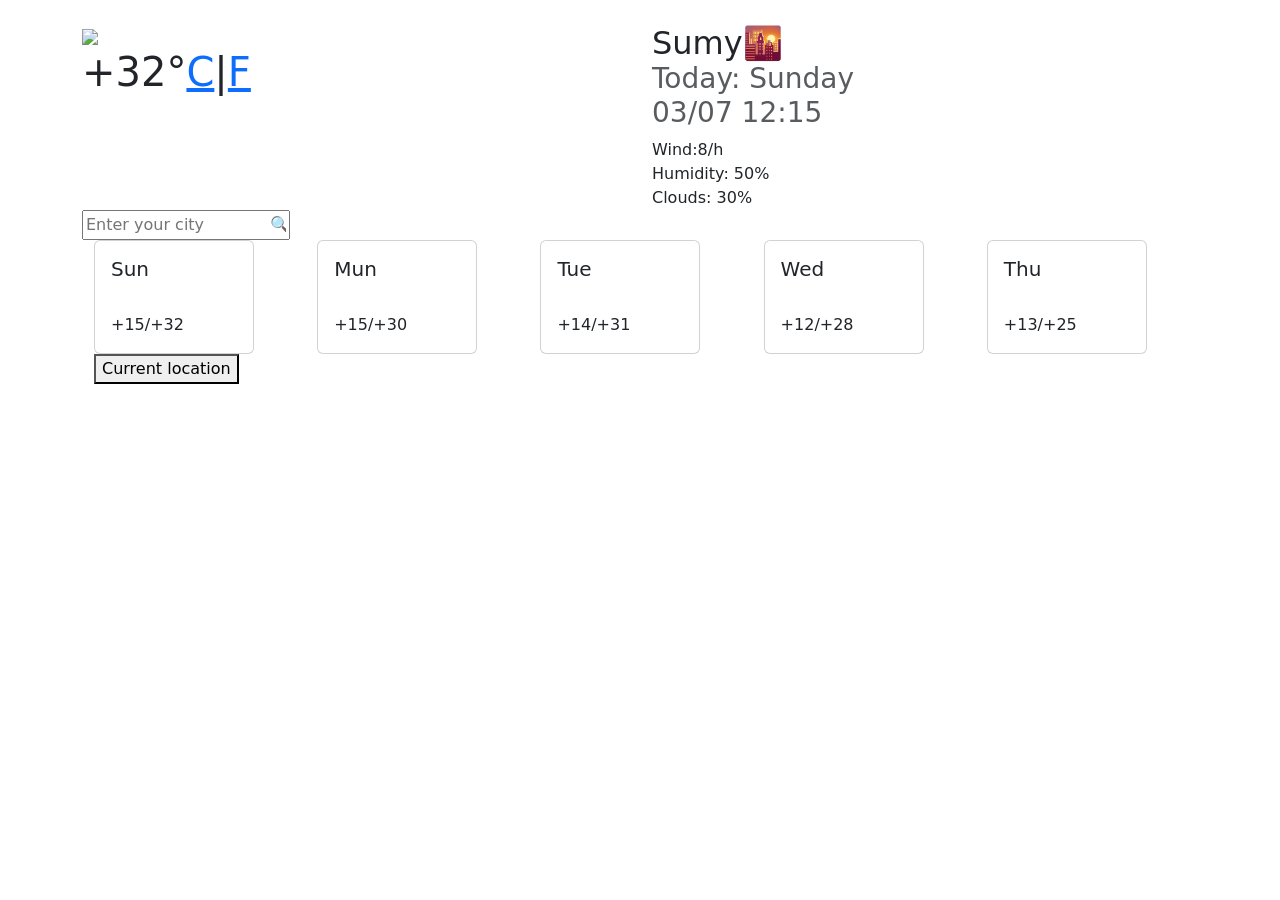
==== index.html @ a7961f75 "let now = new Date();.js" ====
<!DOCTYPE html>
<html>
  <head>
    
    <title>Parcel Sandbox</title>
    <meta charset="UTF-8" />
    <script src="https://cdn.jsdelivr.net/npm/axios/dist/axios.min.js"></script>
    <link href="https://cdn.jsdelivr.net/npm/bootstrap@5.2.0-beta1/dist/css/bootstrap.min.css" rel="stylesheet" integrity="sha384-0evHe/X+R7YkIZDRvuzKMRqM+OrBnVFBL6DOitfPri4tjfHxaWutUpFmBp4vmVor" crossorigin="anonymous">
    <link href="src/styles.css" />

   </head>
 <body>
    <img  class="label" src="https://s3.amazonaws.com/shecodesio-production/uploads/files/000/040/077/original/weather.png?1657539209" alt="" width="300"/>
   
    <div class="container">
    <div class="row">
        <div class="col-6">
          <div class="card1" style="width: 18rem;">
           <img src="https://s3.amazonaws.com/shecodesio-production/uploads/files/000/040/076/original/%D0%A0%D0%B8%D1%81%D1%83%D0%BD%D0%BE%D0%BA3.png?1657538457"" class="card-img-top"  />
           <div class="card-body">
          <h1 class="card-title"> <span id="temperature">+32</span>°<a href="#" id="celsius">C</a>|<a href="#" id="farenheit">F</a></h1>
      </div></div></div>
      <div class="col-6">
         <div class="card2" style="width: 18rem;">
          <div class="card-body">
           <h2 class="card-title" id="ciTy">Sumy🌇</h2>
          <h3 class="card-subtitle mb-2 text-muted"> Today: Sunday 03/07  12:15 </h3>
       <p class="card-text">Wind:<span id="wind">8</span>/h<br/> Humidity:<span id="humidity"> 50</span>%<br/>Clouds: 30%</p>
    </div></div> </div>
       
           <form id="search-form">
               <input type="text"  id="city-input" placeholder="Enter your city             🔍" />
           </form>
    <script src="src/index.js"></script>
    </div>
    
     <div class="container">
       <div class="row">
          <div class="col">
            <div class="card" style="width: 10rem;">
            <div class="card-body">
            <h5 class="card-title">Sun</h5>      
            <img src="https://encrypted-tbn0.gstatic.com/images?q=tbn:ANd9GcS1m2Ugk4JGFE0ords_GDxu_km0hO8oL8OBsXi8EK9zGi_Ejxpf7gdZJTWZqIi47AEvrcs&usqp=CAU" class="card-img-top" alt="" widht="10"/>
            <p class="card-text">+15/+32</p>
           </div>
        </div>
      </div>

    <div class="col">
        <div class="card" style="width: 10rem;">
          <div class="card-body">
          <h5 class="card-title">Mun</h5>      
          <img src="https://encrypted-tbn0.gstatic.com/images?q=tbn:ANd9GcS1m2Ugk4JGFE0ords_GDxu_km0hO8oL8OBsXi8EK9zGi_Ejxpf7gdZJTWZqIi47AEvrcs&usqp=CAU" class="card-img-top" alt="" width="10"/>
          <p class="card-text">+15/+30</p>
         </div>
      </div>
    </div>

   <div class="col">
      <div class="card" style="width: 10rem;">
        <div class="card-body">
        <h5 class="card-title">Tue</h5>      
        <img src="https://encrypted-tbn0.gstatic.com/images?q=tbn:ANd9GcS1m2Ugk4JGFE0ords_GDxu_km0hO8oL8OBsXi8EK9zGi_Ejxpf7gdZJTWZqIi47AEvrcs&usqp=CAU" class="card-img-top" alt="" width="10"/>
        <p class="card-text">+14/+31</p>
       </div>
    </div>
  </div>

  <div class="col">
    <div class="card" style="width: 10rem;">
      <div class="card-body">
      <h5 class="card-title">Wed</h5>      
      <img src="https://encrypted-tbn0.gstatic.com/images?q=tbn:ANd9GcS1m2Ugk4JGFE0ords_GDxu_km0hO8oL8OBsXi8EK9zGi_Ejxpf7gdZJTWZqIi47AEvrcs&usqp=CAU" class="card-img-top" alt="" />
      <p class="card-text">+12/+28</p>
     </div>
  </div>
</div>

<div class="col">
  <div class="card" style="width: 10rem;">
    <div class="card-body">
    <h5 class="card-title">Thu</h5>      
    <img src="https://us.123rf.com/450wm/luplupme/luplupme1607/luplupme160700081/59439304-vector-illustration-cool-seul-nuage-ic%C3%B4ne-m%C3%A9t%C3%A9o-pluie-pluie-nuage-avec-des-gouttes-de-pluie-dans-le-.jpg?ver=6" alt="" width="120"/>
    <p class="card-text">+13/+25</p>
   </div>
 </div>
</div>

 </div>
    <script src="src/index.js"></script>
  <button id="current-location-button">
    Current location
  </button>
  </body>
</html>
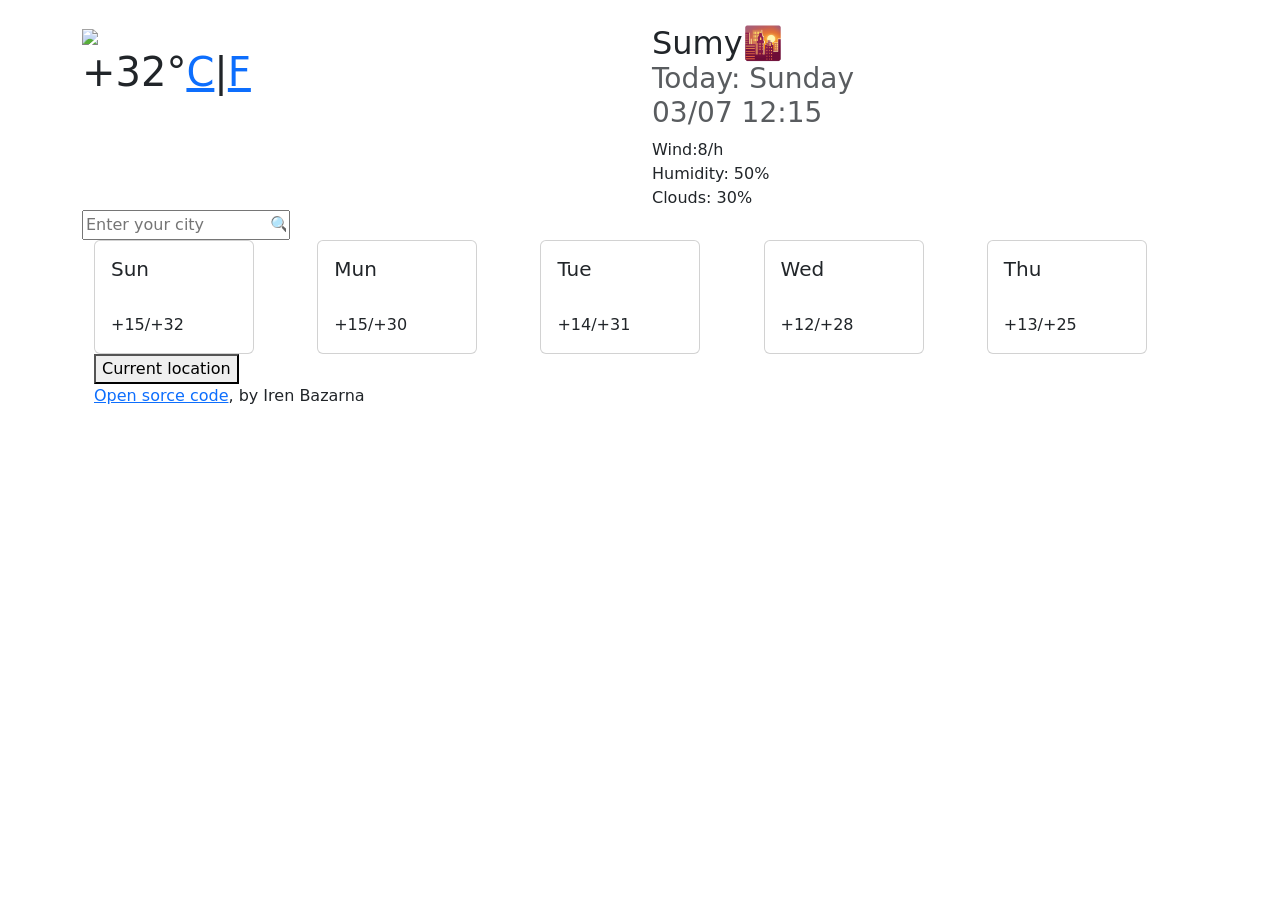
==== commit 35db819a: "add <div> to html" ====
--- a/index.html
+++ b/index.html
@@ -91,6 +91,6 @@
   <button id="current-location-button">
     Current location
   </button>
+  <div><a href="https://github.com/IrinaBazarna/sheCodeProject">Open sorce code</a>, by Iren Bazarna</div>
   </body>
-</html>
-
+</html>
